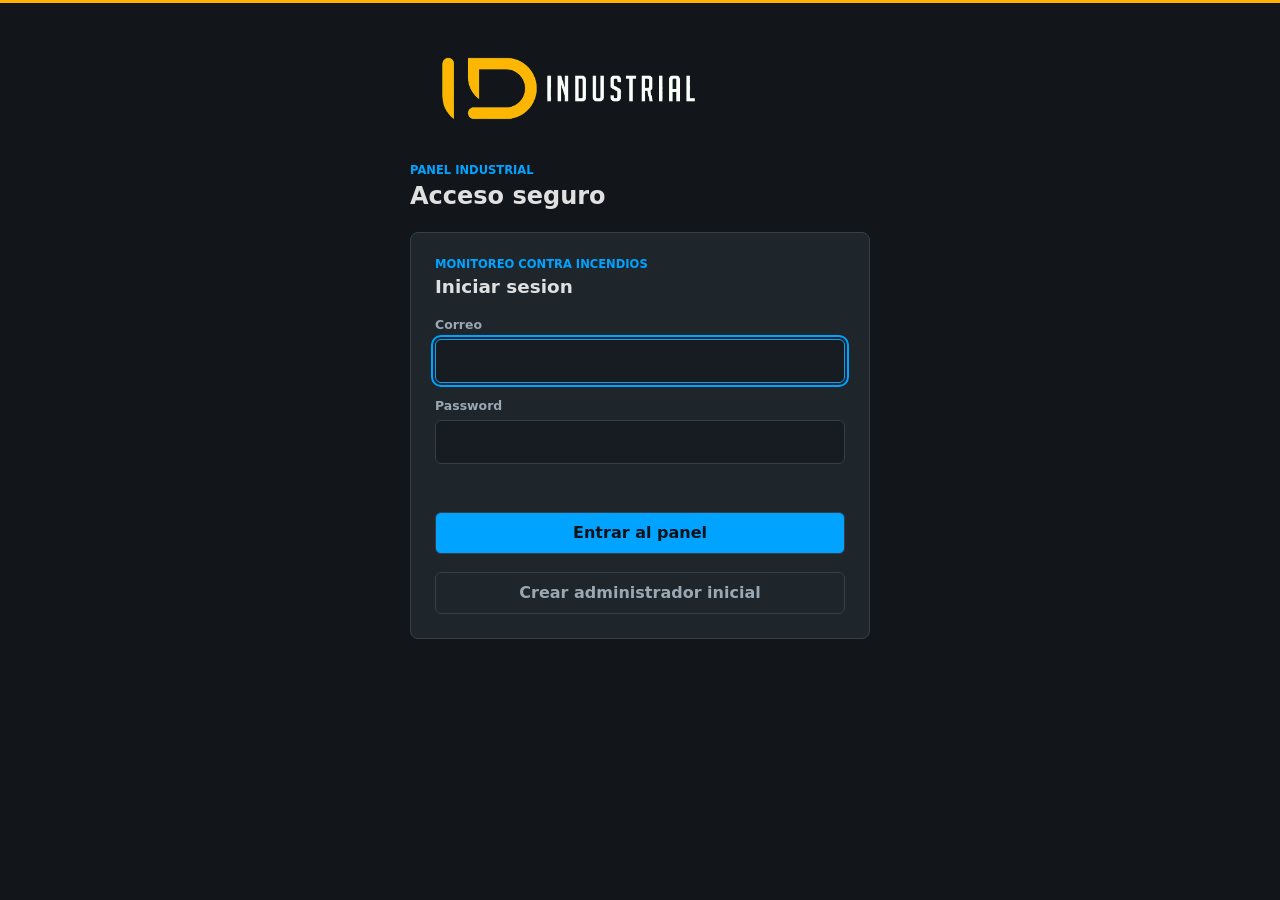
==== web/index.html @ a692f6ac "Primera version Completa con Integracion Alexa" ====
<!doctype html>
<html lang="es">
  <head>
    <meta charset="utf-8">
    <meta name="viewport" content="width=device-width, initial-scale=1">
    <meta name="theme-color" content="#12161B">
    <title>ID Industrial | Panel de monitoreo</title>
    <link rel="stylesheet" href="css/dashboard.css?v=20260804-routines-motion1">
    <link rel="stylesheet" href="css/motion.css?v=20260804-motion1">
  </head>
  <body>
    <main class="app-shell">
      <header class="topbar" aria-label="Resumen del sistema">
        <div class="brand-lockup">
          <img class="brand-logo" src="assets/logo-id-industrial.png" alt="ID Industrial">
          <div class="brand-copy">
            <p class="eyebrow">Panel industrial</p>
            <h1>Monitoreo contra incendios</h1>
          </div>
        </div>
        <div class="topbar-actions">
          <div class="session-user" title="Usuario autenticado">
            <span id="sessionUserName">Verificando...</span>
            <small id="sessionUserRole">--</small>
          </div>
          <span class="sync-status" id="syncStatus" aria-live="polite">Conectando...</span>
          <button class="icon-button" id="refreshButton" type="button" aria-label="Actualizar datos" title="Actualizar">
            <svg aria-hidden="true" viewBox="0 0 24 24">
              <path d="M20 11a8.1 8.1 0 0 0-15.5-2M4 5v4h4M4 13a8.1 8.1 0 0 0 15.5 2m.5 4v-4h-4"/>
            </svg>
          </button>
          <button class="icon-button" id="passwordButton" type="button" aria-label="Cambiar password" title="Cambiar password">
            <svg aria-hidden="true" viewBox="0 0 24 24">
              <path d="M15.5 7.5a4 4 0 1 1-2.8-3.8M14 10l7-7M18 3h3v3M12 12l-2 2M8 16l-2 2"/>
            </svg>
          </button>
          <button class="icon-button" id="logoutButton" type="button" aria-label="Cerrar sesion" title="Cerrar sesion">
            <svg aria-hidden="true" viewBox="0 0 24 24">
              <path d="M10 17l5-5-5-5M15 12H3M15 4h4a2 2 0 0 1 2 2v12a2 2 0 0 1-2 2h-4"/>
            </svg>
          </button>
        </div>
      </header>

      <section class="status-panel" id="statusPanel" aria-live="assertive">
        <div>
          <p class="section-label">Estado general</p>
          <strong id="generalState">Sin datos</strong>
          <span id="generalDescription">Esperando respuesta de la API.</span>
        </div>
        <div class="signal" aria-hidden="true">
          <span></span>
        </div>
      </section>

      <section class="metric-grid" aria-label="Indicadores principales">
        <article class="metric">
          <span>Dispositivos conectados</span>
          <strong id="activeDevices">0</strong>
          <small id="totalDevices">0 registrados</small>
        </article>
        <article class="metric">
          <span>Sensores de incendio</span>
          <strong id="activeFireSensors">0</strong>
          <small id="totalFireSensors">0 operativos</small>
        </article>
        <article class="metric">
          <span>Alertas del mes</span>
          <strong id="monthAlerts">0</strong>
          <small>Historial reciente</small>
        </article>
        <article class="metric">
          <span>Críticas abiertas</span>
          <strong id="criticalOpen">0</strong>
          <small>Requieren atención</small>
        </article>
        <article class="metric">
          <span>Consulta del panel</span>
          <strong id="lastRefresh">--:--</strong>
          <small>Consulta la API cada 2 s</small>
        </article>
      </section>

      <section class="panel devices-panel">
        <div class="panel-heading">
          <div>
            <p class="section-label">Dispositivos</p>
            <h2>Sensores por dispositivo</h2>
          </div>
          <div class="panel-heading-actions">
            <a class="download-link" href="salud.html">Salud del sistema</a>
            <a class="download-link admin-only" id="devicesAdminLink" href="dispositivos.html" hidden>Administrar dispositivos</a>
            <a class="download-link admin-only" id="usersLink" href="usuarios.html" hidden>Usuarios</a>
          </div>
        </div>
        <div class="device-grid" id="deviceGrid" aria-live="polite"></div>
      </section>

      <section class="panel shelly-panel" id="shellyPanel" hidden>
        <div class="panel-heading">
          <div>
            <p class="section-label">Actuadores</p>
            <h2>Sirenas y equipos Shelly</h2>
          </div>
        </div>
        <div class="shelly-grid" id="shellyGrid" aria-live="polite"></div>
      </section>

      <section class="panel routines-panel" id="routinesPanel">
        <div class="panel-heading">
          <div>
            <p class="section-label">Automatizacion</p>
            <div class="routine-title-line">
              <h2>Rutinas operativas</h2>
              <span class="readonly-badge">Consulta</span>
            </div>
          </div>
          <span class="routine-summary" id="routineSummary">Cargando...</span>
        </div>
        <div class="routine-grid" id="routineGrid" aria-live="polite"></div>
      </section>

      <section class="panel charts-panel">
        <div class="panel-heading chart-heading">
          <div>
            <p class="section-label">Historial</p>
            <div class="chart-title-line">
              <h2>Comportamiento de sensores</h2>
              <span class="live-indicator" id="chartLiveIndicator">En vivo</span>
            </div>
          </div>
          <label class="range-control">
            <span>Periodo</span>
            <select id="chartRange">
              <option value="6">6 horas</option>
              <option value="24" selected>24 horas</option>
              <option value="168">7 días</option>
              <option value="720">30 días</option>
            </select>
          </label>
          <a class="download-link" href="api/exportar_csv.php?limite=1000">Exportar CSV</a>
        </div>
        <p class="chart-status" id="chartStatus" aria-live="polite">Cargando historial...</p>
        <div class="chart-grid">
          <figure class="chart-block">
            <figcaption>Temperatura y humedad</figcaption>
            <div class="chart-canvas">
              <canvas id="environmentChart" tabindex="0" aria-label="Historial de temperatura y humedad"></canvas>
            </div>
          </figure>
          <figure class="chart-block">
            <figcaption>Historial de humo/gas</figcaption>
            <div class="chart-canvas">
              <canvas id="gasChart" tabindex="0" aria-label="Historial de humo y gas"></canvas>
            </div>
          </figure>
          <figure class="chart-block chart-block-wide chart-block-compact">
            <figcaption>Línea temporal de detección de flama</figcaption>
            <div class="chart-canvas">
              <canvas id="flameChart" tabindex="0" aria-label="Línea temporal de detección de flama"></canvas>
            </div>
          </figure>
          <figure class="chart-block chart-block-wide">
            <figcaption>Alertas y salud del sistema</figcaption>
            <div class="chart-canvas">
              <canvas id="connectionChart" tabindex="0" aria-label="Historial de alertas y salud de sensores"></canvas>
            </div>
          </figure>
        </div>
      </section>

      <section class="panel events-panel">
          <div class="panel-heading">
            <div>
              <p class="section-label">Eventos</p>
              <h2>Alertas recientes</h2>
            </div>
            <div class="panel-heading-actions">
              <a class="download-link" href="reportes.html">Reportes</a>
              <a class="download-link" href="alertas.html">Historial completo</a>
            </div>
          </div>
          <div class="table-wrap">
            <table class="alerts-table">
              <thead>
                <tr>
                  <th>Fecha</th>
                  <th>Dispositivo</th>
                  <th>Ubicación</th>
                  <th>Origen</th>
                  <th>Valor</th>
                  <th>Estado</th>
                  <th>AtenciÃ³n</th>
                </tr>
              </thead>
              <tbody id="alertsTable"></tbody>
            </table>
          </div>
      </section>
    </main>

    <dialog class="alert-dialog" id="alertActionDialog" aria-labelledby="alertDialogTitle">
      <form class="alert-form" id="alertActionForm" method="dialog">
        <div class="dialog-heading">
          <div>
            <p class="section-label">Gestion de alerta</p>
            <h2 id="alertDialogTitle">Reconocer alerta</h2>
          </div>
          <button class="dialog-close" id="alertDialogClose" type="button" aria-label="Cerrar" title="Cerrar">&times;</button>
        </div>
        <p class="alert-dialog-summary" id="alertDialogSummary"></p>
        <input id="alertDialogId" name="alerta_id" type="hidden">
        <input id="alertDialogAction" name="accion" type="hidden">
        <label class="form-field">
          <span>Responsable</span>
          <input id="alertResponsible" name="responsable" type="text" minlength="2" maxlength="100" autocomplete="name" required readonly>
        </label>
        <label class="form-field">
          <span>Comentario</span>
          <textarea id="alertComment" name="comentario" maxlength="500" rows="4" placeholder="Accion realizada o seguimiento"></textarea>
        </label>
        <p class="form-message" id="alertFormMessage" aria-live="polite"></p>
        <div class="dialog-actions">
          <button class="button button-secondary" id="alertDialogCancel" type="button">Cancelar</button>
          <button class="button button-primary" id="alertDialogSubmit" type="submit">Confirmar</button>
        </div>
      </form>
    </dialog>

    <dialog class="alert-dialog" id="passwordDialog" aria-labelledby="passwordDialogTitle">
      <form class="alert-form" id="passwordForm" method="dialog">
        <div class="dialog-heading">
          <div>
            <p class="section-label">Cuenta</p>
            <h2 id="passwordDialogTitle">Cambiar password</h2>
          </div>
          <button class="dialog-close" id="passwordDialogClose" type="button" aria-label="Cerrar" title="Cerrar">&times;</button>
        </div>
        <label class="form-field">
          <span>Password actual</span>
          <input id="currentPassword" name="password_actual" type="password" maxlength="200" autocomplete="current-password" required>
        </label>
        <label class="form-field">
          <span>Nuevo password</span>
          <input id="newPassword" name="password_nueva" type="password" minlength="8" maxlength="200" autocomplete="new-password" required>
        </label>
        <label class="form-field">
          <span>Confirmar nuevo password</span>
          <input id="confirmPassword" type="password" minlength="8" maxlength="200" autocomplete="new-password" required>
        </label>
        <p class="form-message" id="passwordMessage" aria-live="polite"></p>
        <div class="dialog-actions">
          <button class="button button-secondary" id="passwordDialogCancel" type="button">Cancelar</button>
          <button class="button button-primary" id="passwordSubmit" type="submit">Actualizar password</button>
        </div>
      </form>
    </dialog>

    <dialog class="alert-dialog" id="mq2CalibrationDialog" aria-labelledby="mq2CalibrationTitle">
      <form class="alert-form" id="mq2CalibrationForm" method="dialog">
        <div class="dialog-heading">
          <div>
            <p class="section-label">Mantenimiento MQ-2</p>
            <h2 id="mq2CalibrationTitle">Registrar calibracion base</h2>
          </div>
          <button class="dialog-close" id="mq2CalibrationClose" type="button" aria-label="Cerrar" title="Cerrar">&times;</button>
        </div>
        <p class="alert-dialog-summary" id="mq2CalibrationSummary"></p>
        <input id="mq2CalibrationDevice" name="dispositivo_id" type="hidden">
        <div class="calibration-warning">
          Haz este registro con el sensor caliente y en aire limpio. Guarda la lectura actual
          como referencia; el umbral operativo se cambia en el firmware.
        </div>
        <label class="form-field">
          <span>Comentario de mantenimiento</span>
          <textarea id="mq2CalibrationComment" name="comentario" maxlength="500" rows="3" placeholder="Lugar, condiciones o ajuste realizado"></textarea>
        </label>
        <p class="form-message" id="mq2CalibrationMessage" aria-live="polite"></p>
        <div class="dialog-actions">
          <button class="button button-secondary" id="mq2CalibrationCancel" type="button">Cancelar</button>
          <button class="button button-primary mq2-calibration-submit" id="mq2CalibrationSubmit" type="submit">Registrar lectura base</button>
        </div>
      </form>
    </dialog>

    <dialog class="incident-dialog" id="incidentDialog" aria-labelledby="incidentDialogTitle">
      <div class="incident-content">
        <div class="dialog-heading">
          <div>
            <p class="section-label">Detalle de incidente</p>
            <h2 id="incidentDialogTitle">Analisis de alerta</h2>
          </div>
          <button class="dialog-close" id="incidentDialogClose" type="button" aria-label="Cerrar" title="Cerrar">&times;</button>
        </div>
        <div class="incident-summary" id="incidentSummary"></div>
        <p class="chart-status incident-status" id="incidentStatus" aria-live="polite">Cargando incidente...</p>
        <div class="incident-chart-grid">
          <figure class="chart-block">
            <figcaption>Temperatura y humedad</figcaption>
            <div class="chart-canvas incident-chart-canvas">
              <canvas id="incidentEnvironmentChart" tabindex="0" aria-label="Temperatura y humedad alrededor de la alerta"></canvas>
            </div>
          </figure>
          <figure class="chart-block">
            <figcaption>Humo y gas</figcaption>
            <div class="chart-canvas incident-chart-canvas">
              <canvas id="incidentGasChart" tabindex="0" aria-label="Humo y gas alrededor de la alerta"></canvas>
            </div>
          </figure>
          <figure class="chart-block incident-chart-wide chart-block-compact">
            <figcaption>Deteccion de flama</figcaption>
            <div class="chart-canvas">
              <canvas id="incidentFlameChart" tabindex="0" aria-label="Deteccion de flama alrededor de la alerta"></canvas>
            </div>
          </figure>
        </div>
      </div>
    </dialog>

    <template id="emptyStateTemplate">
      <div class="empty-state">
        <strong>Sin registros para mostrar</strong>
        <span>Cuando la API entregue datos, aparecerán aquí automáticamente.</span>
      </div>
    </template>

    <script src="js/motion.js?v=20260804-motion1" defer></script>
    <script src="js/dashboard.js?v=20260804-routines-motion1" defer></script>
  </body>
</html>
---- web/css/dashboard.css ----
:root {
  color-scheme: dark;
  --bg: #12161b;
  --surface: #1e252b;
  --surface-soft: #242d34;
  --line: #33404a;
  --text: #e0e0e0;
  --muted: #9aa8b3;
  --normal: #00a3ff;
  --warning: #ffb000;
  --critical: #ff453a;
  --ok: #2ecf7a;
  --shadow: 0 18px 50px rgba(0, 0, 0, 0.28);
}

* {
  box-sizing: border-box;
}

html {
  min-height: 100%;
  background: var(--bg);
}

body {
  min-height: 100%;
  margin: 0;
  overflow-x: hidden;
  border-top: 3px solid var(--warning);
  background: var(--bg);
  color: var(--text);
  font-family: Inter, ui-sans-serif, system-ui, -apple-system, BlinkMacSystemFont, "Segoe UI", sans-serif;
}

button,
input,
select,
textarea {
  font: inherit;
}

.app-shell {
  width: min(1440px, 100%);
  margin: 0 auto;
  padding: 28px;
}

.topbar {
  display: flex;
  align-items: center;
  justify-content: space-between;
  gap: 20px;
  margin-bottom: 22px;
  padding-bottom: 18px;
  border-bottom: 1px solid rgba(154, 168, 179, 0.14);
}

.brand-lockup {
  display: flex;
  min-width: 0;
  align-items: center;
  gap: 20px;
}

.brand-logo {
  display: block;
  width: clamp(220px, 28vw, 360px);
  height: auto;
  max-height: 88px;
  object-fit: contain;
  object-position: left center;
}

.brand-copy {
  min-width: 0;
}

.brand-copy h1 {
  font-size: clamp(1.35rem, 2.25vw, 2.35rem);
}

.eyebrow,
.section-label {
  margin: 0 0 6px;
  color: var(--normal);
  font-size: 0.76rem;
  font-weight: 700;
  letter-spacing: 0;
  text-transform: uppercase;
}

h1,
h2 {
  margin: 0;
  letter-spacing: 0;
}

h1 {
  font-size: clamp(1.75rem, 3vw, 2.8rem);
  line-height: 1.05;
}

h2 {
  font-size: 1.05rem;
}

.topbar-actions {
  display: flex;
  align-items: center;
  gap: 12px;
}

.session-user {
  display: grid;
  min-width: 120px;
  gap: 2px;
  text-align: right;
}

.session-user span {
  max-width: 190px;
  overflow: hidden;
  color: var(--text);
  font-size: 0.78rem;
  font-weight: 750;
  text-overflow: ellipsis;
  white-space: nowrap;
}

.session-user small {
  color: var(--normal);
  font-size: 0.64rem;
  font-weight: 800;
  text-transform: uppercase;
}

.sync-status {
  min-width: 150px;
  color: var(--muted);
  font-size: 0.92rem;
  text-align: right;
}

.icon-button {
  display: grid;
  width: 44px;
  height: 44px;
  place-items: center;
  border: 1px solid var(--line);
  border-radius: 8px;
  background: var(--surface);
  color: var(--text);
  cursor: pointer;
  transition: border-color 160ms ease, background-color 160ms ease, transform 160ms ease;
}

.icon-button:hover,
.icon-button:focus-visible {
  border-color: var(--normal);
  background: var(--surface-soft);
  outline: none;
  transform: translateY(-1px);
}

.icon-button:disabled {
  cursor: wait;
  opacity: 0.68;
}

.icon-button.is-loading svg {
  animation: spin 0.8s linear infinite;
}

.icon-button svg {
  width: 21px;
  height: 21px;
  fill: none;
  stroke: currentColor;
  stroke-linecap: round;
  stroke-linejoin: round;
  stroke-width: 2;
}

.status-panel {
  display: flex;
  align-items: center;
  justify-content: space-between;
  min-height: 170px;
  margin-bottom: 18px;
  padding: 24px;
  border: 1px solid var(--line);
  border-radius: 8px;
  background: var(--surface);
  box-shadow: var(--shadow);
}

.status-panel strong {
  display: block;
  margin-bottom: 10px;
  color: var(--normal);
  font-size: clamp(2.2rem, 5vw, 5rem);
  line-height: 1;
  text-transform: uppercase;
}

.status-panel span {
  color: var(--muted);
}

.status-panel > div:first-child {
  min-width: 0;
}

#generalDescription {
  display: block;
  overflow-wrap: anywhere;
}

.status-panel.is-warning strong {
  color: var(--warning);
}

.status-panel.is-critical strong {
  color: var(--critical);
}

.status-panel.is-offline strong {
  color: var(--muted);
}

.status-panel.is-empty strong {
  color: var(--muted);
}

.signal {
  display: grid;
  width: clamp(96px, 16vw, 170px);
  aspect-ratio: 1;
  place-items: center;
  border: 1px solid var(--line);
  border-radius: 50%;
  background: #151b20;
}

.signal span {
  position: relative;
  display: block;
  width: 44%;
  aspect-ratio: 1;
  border-radius: 50%;
  background: var(--normal);
  box-shadow: 0 0 44px rgba(0, 163, 255, 0.48);
}

.status-panel.is-warning .signal span::after,
.status-panel.is-critical .signal span::after {
  position: absolute;
  inset: -14px;
  border: 1px solid currentColor;
  border-radius: 50%;
  content: "";
  opacity: 0;
  animation: signal-wave 2.4s ease-out infinite;
}

.status-panel.is-warning .signal span::after {
  color: var(--warning);
}

.status-panel.is-critical .signal span::after {
  color: var(--critical);
}

.status-panel.is-warning .signal span {
  background: var(--warning);
  box-shadow: 0 0 44px rgba(255, 176, 0, 0.45);
}

.status-panel.is-critical .signal span {
  background: var(--critical);
  box-shadow: 0 0 48px rgba(255, 69, 58, 0.58);
}

.status-panel.is-offline .signal span {
  background: var(--muted);
  box-shadow: none;
}

.status-panel.is-empty .signal span {
  background: var(--muted);
  box-shadow: none;
}

.status-panel.is-new-alarm {
  animation: alarm-flash 0.8s ease-in-out 3;
}

.metric-grid {
  display: grid;
  grid-template-columns: repeat(5, minmax(0, 1fr));
  gap: 14px;
  margin-bottom: 18px;
}

.metric,
.panel,
.device-card {
  border: 1px solid var(--line);
  border-radius: 8px;
  background: rgba(30, 37, 43, 0.92);
}

.metric {
  position: relative;
  overflow: hidden;
  min-height: 126px;
  padding: 18px;
}

.metric::before {
  position: absolute;
  top: 0;
  right: 18px;
  left: 18px;
  height: 2px;
  background: var(--line);
  content: "";
}

.metric:nth-child(1)::before,
.metric:nth-child(2)::before {
  background: var(--normal);
}

.metric:nth-child(3)::before,
.metric:nth-child(4)::before {
  background: var(--warning);
}

.metric span,
.metric small,
.device-meta,
td,
.empty-state span {
  color: var(--muted);
}

.metric strong {
  display: block;
  margin: 12px 0 4px;
  color: var(--text);
  font-size: 2rem;
  line-height: 1;
}

.layout-grid {
  display: grid;
  grid-template-columns: minmax(320px, 0.82fr) minmax(520px, 1.18fr);
  gap: 18px;
  align-items: start;
}

.panel {
  min-width: 0;
  overflow: hidden;
}

.panel-heading {
  display: flex;
  align-items: center;
  justify-content: space-between;
  padding: 18px 18px 12px;
}

.panel-heading-actions {
  display: flex;
  flex-wrap: wrap;
  gap: 8px;
  justify-content: flex-end;
}

.device-grid {
  display: grid;
  gap: 12px;
  padding: 0 18px 18px;
}

.devices-panel,
.shelly-panel,
.charts-panel {
  margin-bottom: 18px;
}

.shelly-grid {
  display: grid;
  grid-template-columns: repeat(auto-fit, minmax(280px, 1fr));
  gap: 12px;
  padding: 0 18px 18px;
}

.shelly-card {
  min-width: 0;
  padding: 16px;
  border: 1px solid var(--line);
  border-radius: 8px;
  background: #161c22;
}

.shelly-card.is-on { border-color: var(--warning); }
.shelly-card.is-offline { opacity: .72; }
.shelly-card > header,
.shelly-card > footer { display: flex; align-items: center; justify-content: space-between; gap: 12px; }
.shelly-output { display: flex; align-items: center; gap: 12px; margin: 18px 0; }
.shelly-output-indicator { width: 14px; height: 14px; border-radius: 50%; background: var(--muted); }
.shelly-card.is-on .shelly-output-indicator { background: var(--warning); box-shadow: 0 0 14px rgba(255, 176, 0, .55); }
.shelly-output div { display: grid; gap: 2px; }
.shelly-output small, .shelly-metrics dt, .shelly-card footer small { color: var(--muted); }
.shelly-output strong { color: var(--text); }
.shelly-metrics { display: grid; grid-template-columns: repeat(3, minmax(0, 1fr)); gap: 8px; margin: 0 0 16px; }
.shelly-metrics div { min-width: 0; padding: 10px; background: var(--surface); border-radius: 6px; }
.shelly-metrics dt { font-size: .72rem; }
.shelly-metrics dd { margin: 3px 0 0; overflow-wrap: anywhere; font-weight: 800; }
.shelly-error { margin: 0 0 14px; color: var(--critical); font-size: .82rem; }
.shelly-control-button { min-height: 36px; padding: 7px 12px; background: transparent; border-color: var(--warning); color: var(--warning); }

.routines-panel {
  margin-bottom: 18px;
}

.routine-title-line {
  display: flex;
  align-items: center;
  flex-wrap: wrap;
  gap: 10px;
}

.readonly-badge,
.routine-state,
.routine-result {
  display: inline-flex;
  align-items: center;
  min-height: 24px;
  padding: 4px 8px;
  border: 1px solid var(--line);
  border-radius: 999px;
  color: var(--muted);
  font-size: 0.66rem;
  font-weight: 800;
  text-transform: uppercase;
}

.readonly-badge {
  border-color: rgba(0, 163, 255, 0.45);
  color: var(--normal);
}

.routine-summary {
  color: var(--muted);
  font-size: 0.78rem;
}

.routine-grid {
  display: grid;
  grid-template-columns: repeat(auto-fit, minmax(290px, 1fr));
  gap: 12px;
  padding: 0 18px 18px;
}

.routine-card {
  position: relative;
  min-width: 0;
  padding: 16px;
  overflow: hidden;
  border: 1px solid var(--line);
  border-radius: 8px;
  background: #161c22;
}

.routine-card::before {
  position: absolute;
  inset: 0 auto 0 0;
  width: 3px;
  background: var(--muted);
  content: "";
}

.routine-card.is-active::before {
  background: var(--normal);
}

.routine-card.has-warning::before {
  background: var(--warning);
}

.routine-card.is-inactive {
  opacity: 0.72;
}

.routine-card-header,
.routine-identity,
.routine-footer {
  display: flex;
  align-items: center;
  gap: 12px;
}

.routine-card-header,
.routine-footer {
  justify-content: space-between;
}

.routine-identity {
  min-width: 0;
}

.routine-identity > div {
  display: grid;
  min-width: 0;
  gap: 4px;
}

.routine-identity strong {
  overflow: hidden;
  color: var(--text);
  text-overflow: ellipsis;
  white-space: nowrap;
}

.routine-identity span,
.routine-description,
.routine-footer {
  color: var(--muted);
  font-size: 0.75rem;
}

.routine-icon {
  position: relative;
  width: 34px;
  height: 34px;
  flex: 0 0 34px;
  border: 1px solid var(--line);
  border-radius: 50%;
}

.routine-icon::before,
.routine-icon::after {
  position: absolute;
  content: "";
}

.routine-icon::before {
  top: 8px;
  left: 15px;
  width: 2px;
  height: 8px;
  background: var(--normal);
}

.routine-icon::after {
  top: 15px;
  left: 15px;
  width: 7px;
  height: 2px;
  background: var(--normal);
  transform: rotate(32deg);
  transform-origin: left center;
}

.routine-state.is-active {
  border-color: rgba(46, 207, 122, 0.45);
  color: var(--ok);
}

.routine-description {
  margin: 14px 0 0;
  line-height: 1.5;
}

.routine-actions {
  display: flex;
  flex-wrap: wrap;
  gap: 7px;
  margin: 14px 0;
}

.routine-action {
  display: inline-flex;
  max-width: 100%;
  gap: 5px;
  padding: 6px 8px;
  overflow: hidden;
  border: 1px solid rgba(224, 224, 224, 0.09);
  border-radius: 6px;
  background: var(--surface);
  color: var(--muted);
  font-size: 0.7rem;
  text-overflow: ellipsis;
  white-space: nowrap;
}

.routine-action b {
  color: var(--text);
}

.routine-action.is-empty {
  color: var(--muted);
}

.routine-footer {
  padding-top: 12px;
  border-top: 1px solid rgba(154, 168, 179, 0.12);
}

.routine-footer strong {
  color: var(--text);
}

.routine-result.is-success {
  border-color: rgba(46, 207, 122, 0.45);
  color: var(--ok);
}

.routine-result.is-warning,
.routine-warning {
  color: var(--warning);
}

.routine-result.is-critical {
  color: var(--critical);
}

.routine-warning {
  margin: 10px 0 0;
  font-size: 0.7rem;
}

.routine-empty {
  grid-column: 1 / -1;
}

.motion-enabled .motion-reveal {
  opacity: 0;
  transform: translateY(14px);
  transition: opacity 420ms ease, transform 420ms cubic-bezier(.2, .75, .25, 1);
}

.motion-enabled .motion-reveal.is-visible {
  opacity: 1;
  transform: translateY(0);
}

.motion-enabled .routine-card {
  animation: routine-enter 360ms cubic-bezier(.2, .75, .25, 1) backwards;
  animation-delay: var(--routine-delay, 0ms);
}

@media (hover: hover) and (pointer: fine) {
  .metric,
  .sensor-card,
  .shelly-card,
  .routine-card,
  .chart-block {
    transition: border-color 180ms ease, background-color 180ms ease, transform 180ms ease, box-shadow 180ms ease;
  }

  .metric:hover,
  .sensor-card:hover,
  .shelly-card:hover,
  .routine-card:hover {
    border-color: #465762;
    box-shadow: 0 12px 28px rgba(0, 0, 0, 0.2);
    transform: translateY(-2px);
  }
}

@media (max-width: 560px) {
  .shelly-metrics { grid-template-columns: 1fr 1fr; }
  .shelly-card > footer { align-items: stretch; flex-direction: column; }
}

.events-panel {
  margin-bottom: 18px;
}

.device-card {
  padding: 16px;
  background: var(--surface-soft);
}

.device-card header {
  display: flex;
  align-items: start;
  justify-content: space-between;
  gap: 12px;
  margin-bottom: 16px;
}

.device-title {
  display: grid;
  gap: 3px;
}

.device-title strong {
  overflow-wrap: anywhere;
}

.device-meta {
  font-size: 0.88rem;
}

.badge {
  display: inline-flex;
  align-items: center;
  justify-content: center;
  min-width: 94px;
  min-height: 30px;
  padding: 6px 10px;
  border: 1px solid currentColor;
  border-radius: 999px;
  color: var(--normal);
  font-size: 0.75rem;
  font-weight: 800;
  text-transform: uppercase;
}

.badge.warning {
  color: var(--warning);
}

.badge.critical {
  color: var(--critical);
}

.badge.offline {
  color: var(--muted);
}

.readings {
  display: grid;
  grid-template-columns: repeat(2, minmax(0, 1fr));
  gap: 10px;
}

.sensor-group-label {
  margin: 16px 0 8px;
  color: var(--muted);
  font-size: 0.76rem;
  font-weight: 800;
  text-transform: uppercase;
}

.sensor-card-grid {
  display: grid;
  grid-template-columns: minmax(0, 1fr) minmax(280px, 1.35fr) minmax(0, 1fr);
  gap: 10px;
}

.sensor-card {
  min-width: 0;
  min-height: 150px;
  padding: 14px;
  border: 1px solid var(--line);
  border-radius: 8px;
  background: #161c22;
}

.sensor-card header {
  align-items: start;
  margin-bottom: 18px;
}

.sensor-card header > div {
  display: grid;
  gap: 3px;
  min-width: 0;
}

.sensor-card.is-detected {
  border-color: var(--critical);
  background: rgba(255, 69, 58, 0.08);
}

.sensor-card.is-warning {
  border-color: var(--warning);
  background: rgba(255, 176, 0, 0.06);
}

.sensor-card.is-failed {
  border-color: var(--critical);
}

.sensor-card.is-offline {
  border-color: var(--line);
  opacity: 0.72;
}

.sensor-card.is-detected .detector-status,
.sensor-card.is-detected .sensor-value {
  color: var(--critical);
}

.sensor-card.is-warning .detector-status {
  color: var(--warning);
}

.sensor-card.is-failed .detector-status {
  color: var(--critical);
}

.sensor-card.is-offline .detector-status,
.sensor-card.is-offline .sensor-value {
  color: var(--muted);
}

.mq2-card {
  min-height: 220px;
}

.mq2-card header {
  margin-bottom: 2px;
}

.mq2-gauge {
  position: relative;
  display: grid;
  width: 100%;
  max-width: 300px;
  min-height: 150px;
  margin: 0 auto;
  justify-items: center;
  color: var(--normal);
}

.mq2-gauge.is-caution {
  color: var(--warning);
}

.mq2-gauge.is-critical {
  color: var(--critical);
}

.mq2-gauge svg {
  display: block;
  width: 100%;
  height: 122px;
  overflow: visible;
}

.mq2-gauge-track,
.mq2-gauge-level {
  fill: none;
  stroke-linecap: round;
  stroke-width: 13;
}

.mq2-gauge-track {
  stroke: #33414b;
}

.mq2-gauge-level {
  stroke: currentColor;
}

.mq2-gauge-threshold {
  stroke: var(--text);
  stroke-width: 2;
}

.mq2-gauge-readout {
  position: absolute;
  top: 55px;
  left: 50%;
  display: grid;
  width: 100%;
  transform: translateX(-50%);
  justify-items: center;
  text-align: center;
}

.mq2-gauge-readout strong {
  color: currentColor;
  font-size: 1.45rem;
  line-height: 1;
}

.mq2-gauge-readout strong span {
  font-size: 0.68rem;
}

.mq2-gauge-readout small {
  margin-top: 6px;
  color: var(--muted);
  font-size: 0.7rem;
}

.mq2-gauge-scale {
  position: absolute;
  right: 8px;
  bottom: 0;
  left: 8px;
  display: grid;
  grid-template-columns: 1fr auto 1fr;
  align-items: center;
  color: var(--muted);
  font-size: 0.64rem;
}

.mq2-gauge-scale span:nth-child(2) {
  color: var(--text);
  text-align: center;
}

.mq2-gauge-scale span:last-child {
  text-align: right;
}

.mq2-detail {
  margin-top: 2px;
  text-align: center;
}

.mq2-diagnostics {
  display: grid;
  grid-template-columns: repeat(3, minmax(0, 1fr));
  gap: 6px;
  margin-top: 8px;
}

.mq2-diagnostics span {
  min-width: 0;
  padding: 7px;
  border: 1px solid rgba(224, 224, 224, 0.08);
  border-radius: 6px;
  background: #12181d;
}

.mq2-diagnostics small,
.mq2-diagnostics strong {
  display: block;
  overflow-wrap: anywhere;
}

.mq2-diagnostics small {
  color: var(--muted);
  font-size: 0.61rem;
}

.mq2-diagnostics strong {
  margin-top: 3px;
  color: var(--text);
  font-size: 0.68rem;
}

.mq2-diagnostic-warning,
.calibration-warning {
  margin: 8px 0 0;
  padding: 8px 10px;
  border: 1px solid var(--warning);
  border-radius: 6px;
  background: rgba(255, 176, 0, 0.07);
  color: var(--warning);
  font-size: 0.7rem;
  line-height: 1.45;
}

.mq2-calibration-button {
  width: 100%;
  margin-top: 8px;
}

.mq2-calibration-submit {
  border-color: var(--normal);
  color: var(--normal);
}

.calibration-warning {
  margin: 0;
  color: var(--text);
}

.sensor-model {
  color: var(--normal);
  font-size: 0.7rem;
  font-weight: 800;
}

.sensor-reading-grid {
  display: grid;
  grid-template-columns: repeat(2, minmax(0, 1fr));
  gap: 10px;
}

.sensor-reading-grid span {
  display: block;
  margin-bottom: 3px;
  color: var(--muted);
  font-size: 0.72rem;
}

.sensor-reading-grid strong {
  color: var(--normal);
  font-size: 1.1rem;
}

.fire-sensor-grid {
  display: grid;
  grid-template-columns: repeat(2, minmax(0, 1fr));
  gap: 10px;
}

.fire-sensor {
  min-height: 116px;
  padding: 12px;
  border: 1px solid var(--line);
  border-radius: 8px;
  background: #161c22;
}

.fire-sensor.is-detected {
  border-color: var(--critical);
  background: rgba(255, 69, 58, 0.08);
}

.fire-sensor.is-warning {
  border-color: var(--warning);
  background: rgba(255, 176, 0, 0.06);
}

.fire-sensor.is-failed {
  border-color: var(--critical);
}

.fire-sensor header {
  align-items: center;
  margin-bottom: 12px;
}

.sensor-name {
  color: var(--text);
  font-size: 0.84rem;
  font-weight: 800;
}

.detector-status {
  color: var(--ok);
  font-size: 0.7rem;
  font-weight: 800;
  text-transform: uppercase;
}

.fire-sensor.is-detected .detector-status,
.fire-sensor.is-detected .sensor-value {
  color: var(--critical);
}

.fire-sensor.is-warning .detector-status {
  color: var(--warning);
}

.fire-sensor.is-failed .detector-status {
  color: var(--critical);
}

.sensor-value {
  display: block;
  color: var(--normal);
  font-size: 1.35rem;
  line-height: 1.1;
}

.sensor-detail {
  display: block;
  margin-top: 6px;
  color: var(--muted);
  font-size: 0.76rem;
}

.device-health {
  display: flex;
  flex-wrap: wrap;
  gap: 8px 14px;
  margin-top: 12px;
  padding-top: 12px;
  border-top: 1px solid rgba(224, 224, 224, 0.08);
  color: var(--muted);
  font-size: 0.78rem;
}

.physical-alarm {
  display: flex;
  align-items: flex-start;
  gap: 10px;
  margin-top: 12px;
  padding: 11px 12px;
  border: 1px solid var(--critical);
  border-radius: 6px;
  background: rgba(255, 69, 58, 0.06);
}

.physical-alarm.is-silenced {
  border-color: var(--warning);
  background: rgba(255, 176, 0, 0.06);
}

.physical-alarm-indicator {
  flex: 0 0 auto;
  width: 10px;
  height: 10px;
  margin-top: 4px;
  border-radius: 50%;
  background: var(--critical);
  box-shadow: 0 0 0 4px rgba(255, 69, 58, 0.12);
}

.physical-alarm.is-silenced .physical-alarm-indicator {
  background: var(--warning);
  box-shadow: 0 0 0 4px rgba(255, 176, 0, 0.12);
}

.physical-alarm strong {
  color: var(--text);
  font-size: 0.86rem;
}

.physical-alarm p {
  margin: 3px 0 0;
  color: var(--muted);
  font-size: 0.76rem;
  line-height: 1.45;
}

.physical-alarm-silence {
  margin-top: 10px;
  border-color: var(--critical);
  background: var(--critical);
  color: #ffffff;
  font-weight: 800;
}

.physical-alarm-silence:hover:not(:disabled) {
  border-color: #ff655d;
  background: #ff655d;
}

.physical-alarm-silence:disabled {
  cursor: wait;
  opacity: 0.65;
}

.device-health strong {
  color: var(--text);
  font-weight: 700;
}

.device-health .needs-review {
  color: var(--warning);
}

.device-health .failed {
  color: var(--critical);
}

.reading {
  min-height: 66px;
  padding: 10px;
  border: 1px solid rgba(224, 224, 224, 0.08);
  border-radius: 8px;
  background: #161c22;
}

.reading span {
  display: block;
  margin-bottom: 5px;
  color: var(--muted);
  font-size: 0.78rem;
}

.reading strong {
  color: var(--normal);
  font-size: 1.15rem;
  overflow-wrap: anywhere;
}

.table-wrap {
  overflow-x: auto;
}

table {
  width: 100%;
  min-width: 760px;
  border-collapse: collapse;
}

th,
td {
  padding: 13px 14px;
  border-top: 1px solid var(--line);
  text-align: left;
  white-space: nowrap;
}

th {
  color: var(--text);
  font-size: 0.78rem;
  font-weight: 800;
  text-transform: uppercase;
}

td strong {
  color: var(--text);
  font-weight: 700;
}

.severity {
  color: var(--normal);
  font-weight: 800;
}

.severity.warning {
  color: var(--warning);
}

.severity.critical {
  color: var(--critical);
}

.alert-origin {
  display: inline-flex;
  min-height: 28px;
  align-items: center;
  padding: 5px 9px;
  border: 1px solid var(--line);
  border-radius: 6px;
  color: var(--text);
  font-size: 0.75rem;
  font-weight: 800;
}

.alert-origin.smoke {
  border-color: var(--warning);
  color: var(--warning);
}

.alert-origin.flame,
.alert-origin.combined {
  border-color: var(--critical);
  color: var(--critical);
}

.alert-origin.temperature {
  border-color: var(--normal);
  color: var(--normal);
}

.alert-origin.connectivity {
  border-color: #9eacb8;
  color: #c7d0d8;
}

.care-cell {
  min-width: 190px;
}

.alert-actions {
  display: flex;
  gap: 7px;
}

.alert-action-button,
.button {
  min-height: 34px;
  padding: 7px 10px;
  border: 1px solid var(--line);
  border-radius: 6px;
  background: #161c22;
  color: var(--text);
  cursor: pointer;
  font-size: 0.74rem;
  font-weight: 750;
}

.alert-action-button:hover,
.alert-action-button:focus-visible,
.button:hover,
.button:focus-visible {
  border-color: var(--normal);
  color: var(--normal);
  outline: none;
}

.alert-action-button.resolve,
.button-primary {
  border-color: var(--critical);
  color: var(--critical);
}

.button.button-primary.mq2-calibration-submit {
  border-color: var(--normal);
  color: var(--normal);
}

.alert-action-button:disabled,
.button:disabled {
  cursor: wait;
  opacity: 0.65;
}

.care-state {
  display: block;
  font-size: 0.72rem;
  font-weight: 800;
  text-transform: uppercase;
}

.care-recognized {
  color: var(--warning);
}

.care-resolved {
  color: var(--ok);
}

.care-detail {
  display: block;
  max-width: 220px;
  margin: 4px 0 7px;
  overflow: hidden;
  color: var(--muted);
  font-size: 0.68rem;
  text-overflow: ellipsis;
}

.alert-dialog {
  width: min(520px, calc(100% - 32px));
  padding: 0;
  border: 1px solid var(--line);
  border-radius: 8px;
  background: var(--surface);
  color: var(--text);
  box-shadow: var(--shadow);
}

.alert-dialog::backdrop {
  background: rgba(5, 8, 11, 0.76);
}

.alert-form {
  display: grid;
  gap: 16px;
  padding: 20px;
}

.dialog-heading {
  display: flex;
  align-items: start;
  justify-content: space-between;
  gap: 16px;
}

.dialog-close {
  width: 36px;
  height: 36px;
  flex: 0 0 36px;
  border: 1px solid var(--line);
  border-radius: 6px;
  background: #161c22;
  color: var(--text);
  cursor: pointer;
  font-size: 1.45rem;
  line-height: 1;
}

.dialog-close:hover,
.dialog-close:focus-visible {
  border-color: var(--normal);
  outline: none;
}

.alert-dialog-summary,
.form-message {
  margin: 0;
  color: var(--muted);
  font-size: 0.82rem;
}

.form-field {
  display: grid;
  gap: 7px;
  color: var(--text);
  font-size: 0.78rem;
  font-weight: 700;
}

.form-field input,
.form-field textarea {
  width: 100%;
  border: 1px solid var(--line);
  border-radius: 6px;
  background: #161c22;
  color: var(--text);
  padding: 10px 11px;
}

.form-field input:focus,
.form-field textarea:focus {
  border-color: var(--normal);
  outline: none;
}

.form-field input[readonly] {
  color: var(--muted);
  cursor: default;
}

.form-field textarea {
  min-height: 96px;
  resize: vertical;
}

.form-message:not(:empty) {
  color: var(--warning);
}

.dialog-actions {
  display: flex;
  justify-content: flex-end;
  gap: 9px;
}

.incident-dialog {
  width: min(1080px, calc(100% - 32px));
  max-height: calc(100dvh - 32px);
  padding: 0;
  overflow: auto;
  border: 1px solid var(--line);
  border-radius: 8px;
  background: var(--surface);
  color: var(--text);
  box-shadow: var(--shadow);
}

.incident-dialog::backdrop {
  background: rgba(5, 8, 11, 0.76);
}

.incident-content {
  padding: 20px;
}

.incident-summary {
  display: grid;
  grid-template-columns: repeat(4, minmax(0, 1fr));
  gap: 8px;
  margin-top: 16px;
}

.incident-fact {
  min-width: 0;
  padding: 11px;
  border: 1px solid var(--line);
  border-radius: 6px;
  background: #161c22;
}

.incident-fact span,
.incident-fact small {
  display: block;
  color: var(--muted);
  font-size: 0.7rem;
}

.incident-fact strong {
  display: block;
  margin: 5px 0 2px;
  overflow-wrap: anywhere;
  color: var(--text);
  font-size: 0.86rem;
}

.incident-status {
  padding: 14px 0 8px;
}

.incident-chart-grid {
  display: grid;
  grid-template-columns: repeat(2, minmax(0, 1fr));
  border: 1px solid var(--line);
}

.incident-chart-grid.is-connectivity-event {
  display: none;
}

.incident-chart-grid .chart-block + .chart-block {
  border-left: 1px solid var(--line);
}

.incident-chart-wide {
  grid-column: 1 / -1;
  border-top: 1px solid var(--line);
  border-left: 0 !important;
}

.incident-chart-canvas {
  height: 260px !important;
  min-height: 260px;
  max-height: 260px;
  flex-basis: 260px;
}

.alerts-table tr[data-alert-id] {
  cursor: pointer;
}

.alerts-table tr[data-alert-id]:hover,
.alerts-table tr[data-alert-id]:focus-visible {
  background: rgba(0, 163, 255, 0.05);
  outline: none;
}

.button {
  min-height: 40px;
  padding-inline: 14px;
}

.chart-heading {
  gap: 18px;
  padding-bottom: 16px;
}

.chart-title-line {
  display: flex;
  align-items: center;
  gap: 10px;
}

.live-indicator {
  display: inline-flex;
  min-height: 24px;
  align-items: center;
  gap: 6px;
  padding: 4px 7px;
  border: 1px solid var(--line);
  border-radius: 6px;
  color: var(--muted);
  font-size: 0.66rem;
  font-weight: 800;
  text-transform: uppercase;
}

.live-indicator::before {
  width: 7px;
  height: 7px;
  border-radius: 50%;
  background: var(--muted);
  content: "";
}

.live-indicator.is-active {
  border-color: rgba(46, 207, 122, 0.55);
  color: var(--ok);
}

.live-indicator.is-active::before {
  background: var(--ok);
  box-shadow: 0 0 8px rgba(46, 207, 122, 0.55);
}

.range-control {
  display: flex;
  align-items: center;
  gap: 9px;
  color: var(--muted);
  font-size: 0.8rem;
}

.range-control select {
  min-height: 38px;
  padding: 0 32px 0 10px;
  border: 1px solid var(--line);
  border-radius: 6px;
  background: #161c22;
  color: var(--text);
}

.range-control select:focus-visible {
  border-color: var(--normal);
  outline: none;
}

.download-link {
  display: inline-flex;
  min-height: 38px;
  align-items: center;
  padding: 0 12px;
  border: 1px solid var(--line);
  border-radius: 6px;
  color: var(--text);
  font-size: 0.8rem;
  font-weight: 700;
  text-decoration: none;
}

.download-link:hover,
.download-link:focus-visible {
  border-color: var(--normal);
  color: var(--normal);
  outline: none;
}

.chart-status {
  min-height: 20px;
  margin: 0;
  padding: 0 18px 10px;
  color: var(--muted);
  font-size: 0.78rem;
}

.chart-grid {
  display: grid;
  grid-template-columns: repeat(2, minmax(0, 1fr));
  border-top: 1px solid var(--line);
}

.chart-block {
  min-width: 0;
  margin: 0;
  padding: 18px;
}

.chart-block + .chart-block {
  border-left: 1px solid var(--line);
}

.chart-block-wide {
  grid-column: 1 / -1;
  border-top: 1px solid var(--line);
  border-left: 0 !important;
}

.chart-block-wide.chart-block + .chart-block {
  border-left: 0;
}

.chart-block-compact .chart-canvas {
  height: 190px !important;
  min-height: 190px;
  max-height: 190px;
  flex-basis: 190px;
}

.chart-block figcaption {
  margin-bottom: 14px;
  color: var(--text);
  font-size: 0.88rem;
  font-weight: 800;
}

.chart-canvas {
  position: relative;
  display: block;
  min-width: 0;
  width: 100%;
  height: 300px !important;
  min-height: 300px;
  max-height: 300px;
  flex: 0 0 300px;
  overflow: hidden;
  contain: size layout paint;
}

.chart-canvas canvas {
  position: absolute;
  inset: 0;
  display: block;
  width: 100% !important;
  height: 100% !important;
  max-width: 100%;
  max-height: 100%;
  cursor: crosshair;
}

.chart-canvas canvas:focus-visible {
  outline: 2px solid var(--normal);
  outline-offset: -2px;
}

.chart-tooltip {
  position: absolute;
  z-index: 5;
  display: none;
  width: min(230px, calc(100% - 20px));
  padding: 10px 12px;
  border: 1px solid var(--line);
  border-radius: 6px;
  background: #10161b;
  box-shadow: 0 12px 28px rgba(0, 0, 0, 0.38);
  pointer-events: none;
  transform: translateX(-50%);
}

.chart-tooltip.is-visible {
  display: grid;
  gap: 6px;
}

.chart-tooltip strong {
  color: var(--text);
  font-size: 0.76rem;
}

.chart-tooltip span {
  color: var(--muted);
  font-size: 0.72rem;
}

.chart-tooltip b {
  color: var(--text);
  font-weight: 700;
}

.empty-state {
  display: grid;
  gap: 6px;
  padding: 28px 18px;
  text-align: center;
}

@keyframes spin {
  to {
    transform: rotate(360deg);
  }
}

@keyframes alarm-flash {
  50% {
    border-color: var(--critical);
    box-shadow: 0 0 0 4px rgba(255, 69, 58, 0.2);
  }
}

@keyframes signal-wave {
  0% {
    opacity: 0.55;
    transform: scale(0.7);
  }
  70%,
  100% {
    opacity: 0;
    transform: scale(1.65);
  }
}

@keyframes routine-enter {
  from {
    opacity: 0;
    transform: translateY(8px);
  }
  to {
    opacity: 1;
    transform: translateY(0);
  }
}

@media (prefers-reduced-motion: reduce) {
  .icon-button.is-loading svg,
  .status-panel.is-new-alarm,
  .status-panel .signal span::after,
  .motion-enabled .routine-card {
    animation: none;
  }

  .motion-enabled .motion-reveal {
    opacity: 1;
    transform: none;
    transition: none;
  }
}

@media (max-width: 1020px) {
  .metric-grid,
  .layout-grid {
    grid-template-columns: repeat(2, minmax(0, 1fr));
  }

  .sensor-card-grid {
    grid-template-columns: repeat(2, minmax(0, 1fr));
  }

  .layout-grid .panel {
    grid-column: 1 / -1;
  }
}

@media (max-width: 860px) {
  .chart-grid {
    grid-template-columns: 1fr;
  }

  .chart-block + .chart-block {
    border-top: 1px solid var(--line);
    border-left: 0;
  }
}

@media (max-width: 680px) {
  .app-shell {
    padding: 12px;
  }

  .topbar,
  .status-panel {
    align-items: stretch;
    flex-direction: column;
  }

  .brand-lockup {
    align-items: flex-start;
    flex-direction: column;
    gap: 10px;
  }

  .brand-logo {
    width: min(100%, 300px);
    max-height: 72px;
  }

  .topbar-actions {
    width: 100%;
    min-width: 0;
    flex-wrap: wrap;
    justify-content: flex-start;
  }

  .topbar-actions .icon-button:first-of-type {
    flex: 0 0 44px;
    margin-left: auto;
  }

  .session-user {
    min-width: 0;
    text-align: left;
  }

  .sync-status {
    text-align: left;
  }

  .signal {
    width: 92px;
    align-self: center;
  }

  .status-panel {
    min-height: 0;
    padding: 18px;
  }

  .status-panel strong {
    font-size: 2.6rem;
  }

  .metric-grid {
    grid-template-columns: repeat(2, minmax(0, 1fr));
    gap: 8px;
  }

  .metric {
    min-height: 104px;
    padding: 14px;
  }

  .metric strong {
    font-size: 1.65rem;
  }

  .metric:last-child {
    grid-column: 1 / -1;
  }

  .panel-heading {
    padding: 15px 14px 11px;
  }

  .panel-heading-actions {
    width: 100%;
  }

  .routines-panel .panel-heading {
    align-items: flex-start;
    flex-direction: column;
    gap: 10px;
  }

  .routine-grid {
    grid-template-columns: 1fr;
    padding: 0 12px 12px;
  }

  .panel-heading-actions .download-link {
    flex: 1 1 140px;
    justify-content: center;
  }

  .device-grid {
    padding: 0 12px 12px;
  }

  .readings,
  .fire-sensor-grid,
  .sensor-card-grid {
    grid-template-columns: 1fr;
  }

  .device-card > header,
  .sensor-card header {
    flex-wrap: wrap;
  }

  .sensor-card .detector-status {
    margin-left: auto;
  }

  .chart-heading,
  .range-control {
    align-items: stretch;
    flex-direction: column;
  }

  .chart-title-line {
    align-items: flex-start;
    flex-direction: column;
    gap: 7px;
  }

  .chart-heading .download-link,
  .range-control select {
    width: 100%;
  }

  .chart-heading .download-link {
    justify-content: center;
  }

  .chart-block {
    padding: 14px 10px;
  }

  .chart-canvas {
    height: 260px !important;
    min-height: 260px;
    max-height: 260px;
    flex-basis: 260px;
  }

  .chart-block-compact .chart-canvas {
    height: 180px !important;
    min-height: 180px;
    max-height: 180px;
    flex-basis: 180px;
  }

  .table-wrap {
    overflow: visible;
  }

  .alerts-table,
  .alerts-table tbody,
  .alerts-table tr,
  .alerts-table td {
    display: block;
    width: 100%;
  }

  .alerts-table {
    min-width: 0;
  }

  .alerts-table thead {
    display: none;
  }

  .alerts-table tr {
    padding: 11px 14px;
    border-top: 1px solid var(--line);
  }

  .alerts-table td {
    display: grid;
    min-width: 0;
    grid-template-columns: 88px minmax(0, 1fr);
    gap: 9px;
    align-items: start;
    padding: 5px 0;
    border: 0;
    white-space: normal;
    overflow-wrap: anywhere;
  }

  .alerts-table td::before {
    color: var(--muted);
    content: attr(data-label);
    font-size: 0.68rem;
    font-weight: 800;
    text-transform: uppercase;
  }

  .alerts-table td[colspan] {
    display: block;
  }

  .alerts-table td[colspan]::before {
    content: none;
  }

  .care-cell {
    min-width: 0;
  }

  .alert-actions {
    flex-wrap: wrap;
  }

  .alert-action-button {
    flex: 1 1 110px;
  }

  .alert-dialog {
    width: calc(100% - 24px);
    max-height: calc(100dvh - 24px);
  }

  .incident-dialog {
    width: calc(100% - 16px);
    max-height: calc(100dvh - 16px);
  }

  .incident-content {
    padding: 14px;
  }

  .incident-summary,
  .incident-chart-grid {
    grid-template-columns: 1fr;
  }

  .incident-chart-grid .chart-block + .chart-block {
    border-top: 1px solid var(--line);
    border-left: 0;
  }

  .incident-chart-wide {
    grid-column: auto;
  }

  .alert-form {
    padding: 16px;
  }

  .dialog-actions {
    flex-direction: column-reverse;
  }

  .dialog-actions .button {
    width: 100%;
  }
}

@media (max-width: 440px) {
  .metric-grid,
  .sensor-reading-grid {
    grid-template-columns: 1fr;
  }

  .metric:last-child {
    grid-column: auto;
  }

  .topbar-actions {
    align-items: center;
  }

  .topbar-actions .session-user {
    flex: 1 1 150px;
  }

  .sync-status {
    min-width: 90px;
    flex: 1 1 100px;
  }

  .topbar-actions .icon-button:first-of-type {
    margin-left: 0;
  }

  .alerts-table td {
    grid-template-columns: 76px minmax(0, 1fr);
  }

  .mq2-diagnostics {
    grid-template-columns: 1fr;
  }

  .routine-card-header,
  .routine-footer {
    align-items: flex-start;
  }
}
---- web/css/motion.css ----
html {
  scroll-behavior: smooth;
}

body {
  border-top: 3px solid #ffb000;
}

button,
a,
input,
select,
textarea {
  transition: border-color 160ms ease, background-color 160ms ease,
    color 160ms ease, opacity 160ms ease, transform 160ms ease;
}

button:active,
a.button:active,
a.icon-button:active {
  transform: scale(0.98);
}

button:focus-visible,
a:focus-visible,
input:focus-visible,
select:focus-visible,
textarea:focus-visible {
  outline: 2px solid #00a3ff;
  outline-offset: 2px;
}

@media (hover: hover) and (pointer: fine) {
  main > section,
  main > article,
  dialog > form,
  dialog > div {
    transition: border-color 180ms ease, box-shadow 180ms ease;
  }

  main > section:hover,
  main > article:hover {
    border-color: #465762;
  }
}

@media (prefers-reduced-motion: reduce) {
  html {
    scroll-behavior: auto;
  }

  *,
  *::before,
  *::after {
    animation-duration: 0.01ms !important;
    animation-iteration-count: 1 !important;
    transition-duration: 0.01ms !important;
  }
}
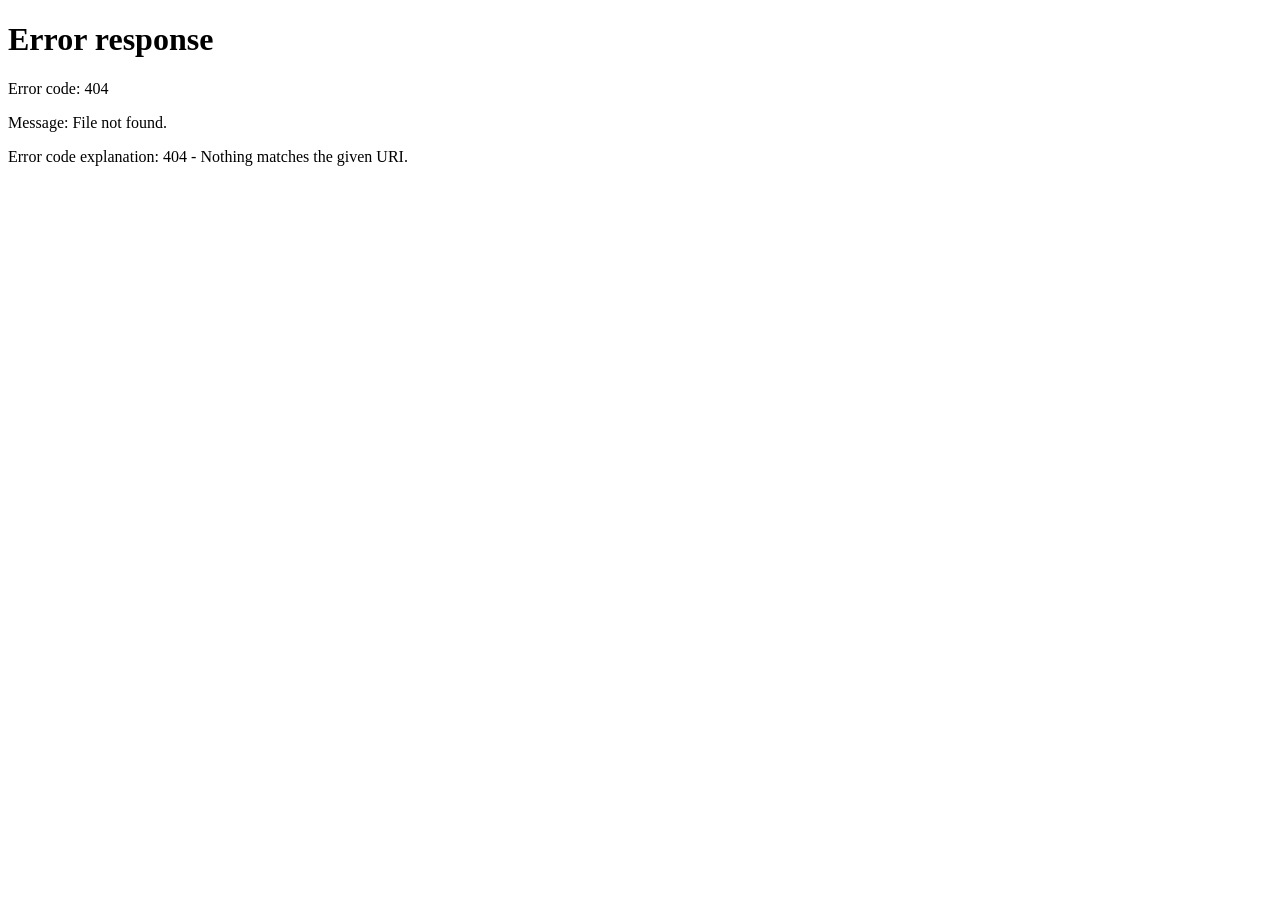
==== commit 7b63c6e3: "ID Homes App: cambios locales del proyecto ID Homes (app 1.0.4 + cotizaciones) Respaldo del codigo q" ====
--- a/web/index.html
+++ b/web/index.html
@@ -34,7 +34,7 @@
               <path d="M15.5 7.5a4 4 0 1 1-2.8-3.8M14 10l7-7M18 3h3v3M12 12l-2 2M8 16l-2 2"/>
             </svg>
           </button>
-          <button class="icon-button" id="logoutButton" type="button" aria-label="Cerrar sesion" title="Cerrar sesion">
+          <button class="icon-button" id="logoutButton" type="button" aria-label="Volver al CRM" title="Volver al CRM">
             <svg aria-hidden="true" viewBox="0 0 24 24">
               <path d="M10 17l5-5-5-5M15 12H3M15 4h4a2 2 0 0 1 2 2v12a2 2 0 0 1-2 2h-4"/>
             </svg>
@@ -325,6 +325,6 @@
     </template>
 
     <script src="js/motion.js?v=20260804-motion1" defer></script>
-    <script src="js/dashboard.js?v=20260804-routines-motion1" defer></script>
+    <script src="js/dashboard.js?v=20260807-crm-sso1" defer></script>
   </body>
 </html>
